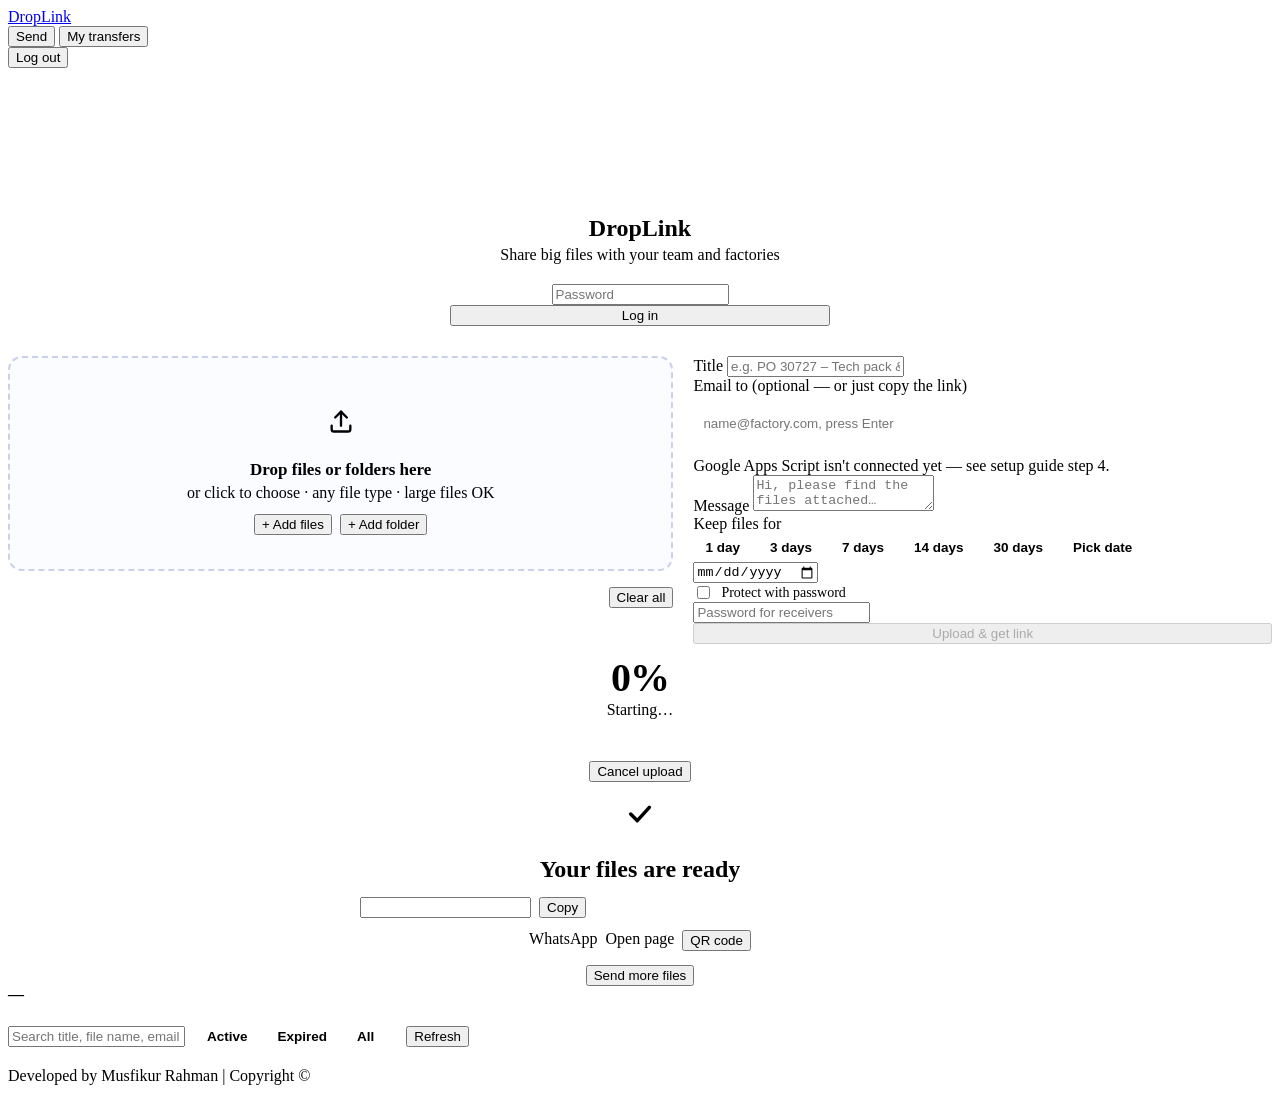
==== public/index.html @ f0fff917 "Add files via upload" ====
<!doctype html>
<html lang="en">
<head>
<meta charset="utf-8">
<meta name="viewport" content="width=device-width,initial-scale=1">
<title>DropLink — Send Files</title>
<meta name="robots" content="noindex">
<link rel="icon" href="data:image/svg+xml,%3Csvg xmlns='http://www.w3.org/2000/svg' viewBox='0 0 32 32'%3E%3Crect width='32' height='32' rx='8' fill='%233b5bfd'/%3E%3Cpath d='M16 7v13M10 14l6 6 6-6M9 25h14' stroke='white' stroke-width='3' fill='none' stroke-linecap='round' stroke-linejoin='round'/%3E%3C/svg%3E">
<link rel="stylesheet" href="/style.css">
<style>
  .login{max-width:380px;margin:9vh auto 0;text-align:center}
  .login .logo{width:52px;height:52px;border-radius:14px;margin:0 auto 14px}
  .login .logo svg{width:26px;height:26px}
  .login h1{margin:0 0 4px;font-size:24px}
  .grid{display:grid;grid-template-columns:1.15fr 1fr;gap:20px;align-items:start}
  .drop{border:2px dashed #c9d1ea;border-radius:14px;padding:34px 18px;text-align:center;cursor:pointer;transition:.15s;background:#fbfcff}
  .drop.over{border-color:var(--pri);background:var(--pri-soft)}
  .drop .big{width:58px;height:58px;border-radius:50%;background:var(--pri-soft);color:var(--pri);display:grid;place-items:center;margin:0 auto 10px}
  .drop .big svg{width:28px;height:28px}
  .drop h3{margin:0 0 4px;font-size:17px}
  .addrow{display:flex;gap:8px;justify-content:center;margin-top:12px;flex-wrap:wrap}
  .sumline{display:flex;justify-content:space-between;align-items:center;margin:16px 0 4px;font-size:14px}
  .files{max-height:360px;overflow:auto}
  .chips{display:flex;flex-wrap:wrap;gap:6px;border:1px solid var(--line);border-radius:10px;padding:6px 8px;background:#fff;cursor:text;min-height:44px;align-items:center}
  .chips:focus-within{border-color:var(--pri);box-shadow:0 0 0 3px var(--pri-soft)}
  .chip{display:inline-flex;align-items:center;gap:4px;background:var(--pri-soft);color:var(--pri2);padding:3px 4px 3px 10px;border-radius:99px;font-size:13px;font-weight:600}
  .chip button{border:0;background:none;cursor:pointer;color:inherit;font-size:16px;line-height:1;padding:0 4px}
  .chips input{border:0;outline:0;flex:1;min-width:140px;padding:5px 2px}
  .seg{display:flex;gap:6px;flex-wrap:wrap}
  .seg button{border:1px solid var(--line);background:#fff;border-radius:9px;padding:7px 12px;cursor:pointer;font-weight:600;font-size:13.5px;color:var(--ink2)}
  .seg button.on{border-color:var(--pri);background:var(--pri-soft);color:var(--pri2)}
  .toggle{display:flex;align-items:center;gap:8px;font-size:14px;cursor:pointer;user-select:none}
  .prog-big{font-size:40px;font-weight:700;letter-spacing:-1px}
  .done-ic{width:64px;height:64px;border-radius:50%;background:var(--ok-soft);color:var(--ok);display:grid;place-items:center;margin:0 auto 10px}
  .done-ic svg{width:32px;height:32px}
  .linkbox{display:flex;gap:8px;margin-top:14px}
  .linkbox input{font-family:ui-monospace,Consolas,monospace;font-size:13.5px}
  .share{display:flex;gap:8px;justify-content:center;flex-wrap:wrap;margin-top:12px}
  .qr{display:grid;place-items:center;margin-top:14px}
  .qr svg{width:170px;height:170px}
  .usage{display:flex;align-items:center;gap:16px;flex-wrap:wrap}
  .usage .bar{flex:1;min-width:180px;height:10px}
  .tlist{display:flex;flex-direction:column;gap:12px;margin-top:16px}
  .t{background:#fff;border-radius:var(--r);box-shadow:var(--sh);padding:16px 18px}
  .t.exp{opacity:.62}
  .t-head{display:flex;gap:12px;align-items:flex-start}
  .t-title{font-weight:700;font-size:16px;word-break:break-word}
  .t-meta{font-size:13px;color:var(--mute);margin-top:2px}
  .t-pills{display:flex;gap:6px;flex-wrap:wrap;margin-top:8px}
  .t-acts{display:flex;gap:6px;flex-wrap:wrap;margin-top:12px;padding-top:12px;border-top:1px solid var(--line)}
  .t-files{margin-top:10px;background:var(--bg);border-radius:10px;padding:4px 12px}
  .t-files li{padding:7px 0}
  .t-files .ficon{width:30px;height:30px;font-size:9px}
  .toolbar{display:flex;gap:10px;flex-wrap:wrap;align-items:center;margin-top:18px}
  .toolbar .in{max-width:340px}
  .empty{text-align:center;padding:50px 16px;color:var(--mute)}
  @media (max-width:820px){.grid{grid-template-columns:1fr}}
</style>
</head>
<body>
<header class="top">
  <div class="wrap">
    <a class="brand" href="/"><div class="logo"></div><span class="bt">DropLink</span></a>
    <div class="spacer"></div>
    <nav class="tabs hide" id="tabs">
      <button data-tab="send" class="on">Send</button>
      <button data-tab="list">My transfers</button>
    </nav>
    <button class="btn ghost sm hide" id="logoutBtn" title="Log out">Log out</button>
  </div>
</header>

<main>
<div class="wrap">

  <!-- LOGIN -->
  <section id="vLogin" class="hide">
    <div class="card login">
      <div class="logo"></div>
      <h1>DropLink</h1>
      <p class="muted" style="margin:0 0 20px">Share big files with your team and factories</p>
      <form id="loginForm">
        <input class="in" type="password" id="pw" placeholder="Password" autocomplete="current-password" required>
        <button class="btn pri big mt" style="width:100%">Log in</button>
        <p id="loginErr" class="small" style="color:var(--bad);min-height:20px;margin:10px 0 0"></p>
      </form>
    </div>
  </section>

  <!-- SEND -->
  <section id="vSend" class="hide">
    <div class="grid" id="composer">
      <div class="card">
        <div class="drop" id="drop">
          <div class="big"><svg viewBox="0 0 24 24" fill="none" stroke="currentColor" stroke-width="2" stroke-linecap="round" stroke-linejoin="round"><path d="M12 16V4"/><path d="m7 9 5-5 5 5"/><path d="M20 16v3a2 2 0 0 1-2 2H6a2 2 0 0 1-2-2v-3"/></svg></div>
          <h3>Drop files or folders here</h3>
          <div class="muted small">or click to choose · any file type · large files OK</div>
          <div class="addrow">
            <button class="btn sm" type="button" id="addFiles">+ Add files</button>
            <button class="btn sm" type="button" id="addFolder">+ Add folder</button>
          </div>
        </div>
        <input type="file" id="fileIn" multiple hidden>
        <input type="file" id="dirIn" webkitdirectory multiple hidden>
        <div id="fileArea" class="hide">
          <div class="sumline"><b id="sumTxt"></b><button class="btn ghost sm danger" id="clearAll" type="button">Clear all</button></div>
          <ul class="flist files" id="fileList"></ul>
        </div>
      </div>

      <div class="card">
        <label class="f" for="title">Title</label>
        <input class="in" id="title" maxlength="140" placeholder="e.g. PO 30727 – Tech pack & test reports">

        <div class="mt">
          <label class="f">Email to <span class="muted" style="font-weight:400">(optional — or just copy the link)</span></label>
          <div class="chips" id="chips"><input id="emailIn" list="contacts" placeholder="name@factory.com, press Enter" autocomplete="off"></div>
          <datalist id="contacts"></datalist>
          <div id="mailWarn" class="small hide" style="color:var(--warn);margin-top:6px">Google Apps Script isn't connected yet — see setup guide step 4.</div>
        </div>

        <div class="mt">
          <label class="f" for="msg">Message</label>
          <textarea class="in" id="msg" maxlength="3000" placeholder="Hi, please find the files attached…"></textarea>
        </div>

        <div class="mt">
          <label class="f">Keep files for</label>
          <div class="seg" id="expSeg">
            <button type="button" data-d="1">1 day</button>
            <button type="button" data-d="3">3 days</button>
            <button type="button" data-d="7" class="on">7 days</button>
            <button type="button" data-d="14">14 days</button>
            <button type="button" data-d="30">30 days</button>
            <button type="button" data-d="custom">Pick date</button>
          </div>
          <input type="date" class="in mt hide" id="expDate">
        </div>

        <div class="mt">
          <label class="toggle"><input type="checkbox" id="pwOn"> Protect with password</label>
          <input class="in mt hide" id="tpw" type="text" placeholder="Password for receivers" autocomplete="off">
        </div>

        <button class="btn pri big mt" style="width:100%" id="sendBtn" disabled>Upload &amp; get link</button>
        <p class="small muted" id="spaceHint" style="margin:10px 0 0;text-align:center"></p>
      </div>
    </div>

    <!-- uploading -->
    <div class="card hide" id="uploading" style="max-width:640px;margin:0 auto">
      <div style="text-align:center">
        <div class="prog-big" id="pPct">0%</div>
        <div class="muted" id="pInfo">Starting…</div>
        <div class="bar mt" style="height:10px"><i id="pBar"></i></div>
      </div>
      <ul class="flist mt" id="pFiles" style="max-height:300px;overflow:auto"></ul>
      <div style="text-align:center" class="mt"><button class="btn danger" id="cancelBtn">Cancel upload</button></div>
    </div>

    <!-- done -->
    <div class="card hide" id="done" style="max-width:560px;margin:0 auto;text-align:center">
      <div class="done-ic"><svg viewBox="0 0 24 24" fill="none" stroke="currentColor" stroke-width="2.6" stroke-linecap="round" stroke-linejoin="round"><path d="m5 12 5 5 9-10"/></svg></div>
      <h2 style="margin:0">Your files are ready</h2>
      <p class="muted" id="dInfo" style="margin:4px 0 0"></p>
      <div class="linkbox"><input class="in" id="dLink" readonly><button class="btn pri" id="dCopy">Copy</button></div>
      <div class="share">
        <a class="btn sm" id="dWa" target="_blank" rel="noopener">WhatsApp</a>
        <a class="btn sm" id="dOpen" target="_blank" rel="noopener">Open page</a>
        <button class="btn sm" id="dQrBtn">QR code</button>
      </div>
      <div class="qr hide" id="dQr"></div>
      <div id="dMail" class="mt small"></div>
      <button class="btn mt" id="again">Send more files</button>
    </div>
  </section>

  <!-- LIST -->
  <section id="vList" class="hide">
    <div class="card">
      <div class="usage">
        <div><b id="uTxt">—</b><div class="small muted" id="uSub"></div></div>
        <div class="bar"><i id="uBar"></i></div>
      </div>
    </div>
    <div class="toolbar">
      <input class="in" id="q" placeholder="Search title, file name, email…">
      <div class="seg" id="fSeg">
        <button data-f="active" class="on">Active</button>
        <button data-f="expired">Expired</button>
        <button data-f="all">All</button>
      </div>
      <div class="spacer"></div>
      <button class="btn sm" id="refresh">Refresh</button>
    </div>
    <div class="tlist" id="tlist"></div>
  </section>

</div>
</main>

<footer class="credit">Developed by Musfikur Rahman | Copyright © <span class="yr"></span></footer>

<script src="/vendor/qrcode.js"></script>
<script src="/common.js"></script>
<script>
const PART = 16 * 1024 * 1024;   // 16 MB chunks (multiple of 256 KB, as Google Drive requires)
const PARALLEL = 3;              // files uploaded at the same time
let ME = {}; let picked = []; let days = 7; let LIST = null; let filter = 'active';
let currentUpload = null;

// ---------- boot ----------
(async function boot() {
  try { ME = await api('me'); } catch (e) { ME = { admin: false }; }
  if (!ME.admin) return show('login');
  $('#tabs').classList.remove('hide'); $('#logoutBtn').classList.remove('hide');
  $('#mailWarn').classList.toggle('hide', !!ME.mail);
  show(location.hash === '#list' ? 'list' : 'send');
  loadContacts(); refreshSpace();
})();
function show(v) {
  ['login', 'send', 'list'].forEach(x => $('#v' + x[0].toUpperCase() + x.slice(1)).classList.toggle('hide', x !== v));
  $$('#tabs button').forEach(b => b.classList.toggle('on', b.dataset.tab === v));
  if (v === 'list') { history.replaceState(null, '', '#list'); loadList(); }
  if (v === 'send') history.replaceState(null, '', location.pathname);
}
$$('#tabs button').forEach(b => b.onclick = () => show(b.dataset.tab));
$('#loginForm').onsubmit = async (e) => {
  e.preventDefault(); $('#loginErr').textContent = '';
  try { await api('login', { method: 'POST', body: { password: $('#pw').value } }); location.reload(); }
  catch (err) { $('#loginErr').textContent = err.message; }
};
$('#logoutBtn').onclick = async () => { await api('logout', { method: 'POST' }); location.href = '/'; };

// ---------- picking files ----------
const drop = $('#drop');
drop.onclick = (e) => { if (!e.target.closest('button')) $('#fileIn').click(); };
$('#addFiles').onclick = () => $('#fileIn').click();
$('#addFolder').onclick = () => $('#dirIn').click();
$('#fileIn').onchange = (e) => { addFiles([...e.target.files].map(f => ({ file: f, path: f.name }))); e.target.value = ''; };
$('#dirIn').onchange = (e) => { addFiles([...e.target.files].map(f => ({ file: f, path: f.webkitRelativePath || f.name }))); e.target.value = ''; };
['dragenter', 'dragover'].forEach(ev => drop.addEventListener(ev, e => { e.preventDefault(); drop.classList.add('over'); }));
['dragleave', 'drop'].forEach(ev => drop.addEventListener(ev, e => { e.preventDefault(); drop.classList.remove('over'); }));
document.addEventListener('dragover', e => e.preventDefault());
document.addEventListener('drop', e => e.preventDefault());
drop.addEventListener('drop', async (e) => {
  const items = [...(e.dataTransfer.items || [])];
  const entries = items.map(i => i.webkitGetAsEntry && i.webkitGetAsEntry()).filter(Boolean);
  if (!entries.length) return addFiles([...e.dataTransfer.files].map(f => ({ file: f, path: f.name })));
  const out = [];
  async function walk(entry, prefix) {
    if (entry.isFile) { const f = await new Promise((res, rej) => entry.file(res, rej)); out.push({ file: f, path: prefix + f.name }); }
    else if (entry.isDirectory) {
      const reader = entry.createReader(); let batch;
      do { batch = await new Promise((res, rej) => reader.readEntries(res, rej)); for (const en of batch) await walk(en, prefix + entry.name + '/'); } while (batch.length);
    }
  }
  for (const en of entries) await walk(en, '');
  addFiles(out);
});
function addFiles(list) {
  const seen = new Set(picked.map(p => p.path + '|' + p.file.size));
  for (const p of list) {
    if (/(^|\/)(\.DS_Store|Thumbs\.db|desktop\.ini)$/i.test(p.path)) continue;
    if (!seen.has(p.path + '|' + p.file.size)) { picked.push(p); seen.add(p.path + '|' + p.file.size); }
  }
  renderPicked();
}
function renderPicked() {
  const total = picked.reduce((s, p) => s + p.file.size, 0);
  $('#fileArea').classList.toggle('hide', !picked.length);
  $('#sumTxt').textContent = `${picked.length} file${picked.length !== 1 ? 's' : ''} · ${fmtSize(total)}`;
  $('#fileList').innerHTML = picked.map((p, i) => `<li>${fileIcon(p.path)}<div class="fname"><b title="${esc(p.path)}">${esc(p.path)}</b><span>${fmtSize(p.file.size)}</span></div>
     <button class="btn ghost sm" data-rm="${i}" title="Remove">✕</button></li>`).join('');
  $$('#fileList [data-rm]').forEach(b => b.onclick = () => { picked.splice(+b.dataset.rm, 1); renderPicked(); });
  $('#sendBtn').disabled = !picked.length;
  if (!$('#title').dataset.touched) $('#title').placeholder = picked.length === 1 ? picked[0].path.split('/').pop() : (picked.length ? `${picked.length} files` : 'e.g. PO 30727 – Tech pack & test reports');
  refreshSpace(total);
}
$('#clearAll').onclick = () => { picked = []; renderPicked(); };
$('#title').oninput = () => $('#title').dataset.touched = 1;
let SPACE = null;
async function refreshSpace(adding = 0) {
  try { if (!SPACE || !adding) SPACE = await api('usage'); } catch (e) { $('#spaceHint').textContent = ''; return; }
  if (SPACE.free === null || SPACE.free === undefined) { $('#spaceHint').textContent = SPACE.drive ? '' : 'Google Drive not connected yet — see setup guide'; return; }
  $('#spaceHint').innerHTML = adding > SPACE.free
    ? `<span style="color:var(--bad)">Too big: only ${fmtSize(SPACE.free)} free in Google Drive. Delete old transfers in “My transfers”.</span>`
    : `${fmtSize(SPACE.free)} free in your Google Drive`;
}

// ---------- recipients ----------
let emails = [];
const emailRe = /^[^@\s]+@[^@\s]+\.[^@\s]+$/;
function renderChips() {
  $$('#chips .chip').forEach(c => c.remove());
  emails.forEach((em, i) => {
    const c = document.createElement('span'); c.className = 'chip';
    c.innerHTML = `${esc(em)}<button type="button" title="Remove">×</button>`;
    c.querySelector('button').onclick = () => { emails.splice(i, 1); renderChips(); };
    $('#chips').insertBefore(c, $('#emailIn'));
  });
}
function takeEmails() {
  const parts = $('#emailIn').value.split(/[\s,;]+/).map(s => s.trim().toLowerCase()).filter(Boolean);
  const bad = [];
  for (const p of parts) { if (emailRe.test(p)) { if (!emails.includes(p)) emails.push(p); } else bad.push(p); }
  $('#emailIn').value = bad.join(' ');
  renderChips();
  return !bad.length;
}
$('#chips').onclick = () => $('#emailIn').focus();
$('#emailIn').onkeydown = (e) => {
  if (['Enter', ',', ';', ' ', 'Tab'].includes(e.key) && $('#emailIn').value.trim()) { if (e.key !== 'Tab') e.preventDefault(); takeEmails(); }
  else if (e.key === 'Backspace' && !$('#emailIn').value && emails.length) { emails.pop(); renderChips(); }
};
$('#emailIn').onblur = takeEmails;
$('#emailIn').addEventListener('paste', () => setTimeout(takeEmails, 0));
$('#emailIn').addEventListener('input', (e) => { if (e.inputType === 'insertReplacementText' || !e.inputType) takeEmails(); });
function loadContacts() {
  let c = []; try { c = JSON.parse(localStorage.getItem('dl_contacts') || '[]'); } catch (e) {}
  $('#contacts').innerHTML = c.map(x => `<option value="${esc(x)}">`).join('');
}
function saveContacts(list) {
  let c = []; try { c = JSON.parse(localStorage.getItem('dl_contacts') || '[]'); } catch (e) {}
  c = [...new Set([...list, ...c])].slice(0, 300);
  try { localStorage.setItem('dl_contacts', JSON.stringify(c)); } catch (e) {}
  loadContacts();
}

// ---------- options ----------
$$('#expSeg button').forEach(b => b.onclick = () => {
  $$('#expSeg button').forEach(x => x.classList.toggle('on', x === b));
  days = b.dataset.d;
  $('#expDate').classList.toggle('hide', days !== 'custom');
  if (days === 'custom' && !$('#expDate').value) {
    const d = new Date(Date.now() + 10 * 864e5); $('#expDate').value = d.toISOString().slice(0, 10);
  }
});
$('#expDate').min = new Date(Date.now() + 864e5).toISOString().slice(0, 10);
$('#pwOn').onchange = () => { $('#tpw').classList.toggle('hide', !$('#pwOn').checked); if ($('#pwOn').checked) $('#tpw').focus(); };

// ---------- upload ----------
$('#sendBtn').onclick = startUpload;
async function startUpload() {
  if (!takeEmails()) return toast('Please fix the invalid email address');
  if ($('#pwOn').checked && !$('#tpw').value.trim()) return toast('Enter a password or switch it off');
  const body = {
    title: $('#title').value.trim(), message: $('#msg').value.trim(),
    password: $('#pwOn').checked ? $('#tpw').value.trim() : '',
    files: picked.map(p => ({ name: p.path, size: p.file.size, type: p.file.type })),
  };
  if (days === 'custom') {
    const v = $('#expDate').value; if (!v) return toast('Pick an expiry date');
    body.expiresAt = new Date(v + 'T23:59:00').getTime();
  } else body.days = Number(days);

  $('#sendBtn').disabled = true;
  let t;
  try { t = await api('transfers', { method: 'POST', body }); }
  catch (e) { $('#sendBtn').disabled = false; return toast(e.message, 5000); }

  $('#composer').classList.add('hide'); $('#uploading').classList.remove('hide');
  const state = { t, cancelled: false, xhrs: new Set() };
  currentUpload = state;
  const items = t.files.map((f, i) => ({ ...f, file: picked[i].file, loaded: f.done ? f.size : 0 }));
  $('#pFiles').innerHTML = items.map((f, i) => `<li>${fileIcon(f.name)}<div class="fname"><b>${esc(f.name)}</b>
     <div class="bar ${f.done ? 'ok' : ''}" style="margin-top:6px"><i id="fb${i}" style="width:${f.done ? 100 : 0}%"></i></div></div>
     <span class="small muted" id="fs${i}" style="min-width:70px;text-align:right">${f.done ? 'Done' : fmtSize(f.size)}</span></li>`).join('');

  // Upload engine: each file goes up in order (Google Drive needs that), several files at once
  const total = items.reduce((s, f) => s + f.size, 0) || 1;
  const inflight = new Map();   // fileIndex -> bytes sent in current chunk
  const t0 = Date.now(); let lastB = 0, lastT = t0, speed = 0;
  const sentNow = () => items.reduce((s, f) => s + f.loaded, 0) + [...inflight.values()].reduce((s, v) => s + v, 0);
  lastB = sentNow();
  const tick = setInterval(() => {
    const now = Date.now(), cur = sentNow();
    const inst = (cur - lastB) / ((now - lastT) / 1000 || 1);
    speed = speed ? speed * 0.7 + inst * 0.3 : inst; lastB = cur; lastT = now;
    const pct = Math.min(100, (cur / total) * 100);
    $('#pPct').textContent = Math.floor(pct) + '%'; $('#pBar').style.width = pct + '%';
    const eta = speed > 0 ? (total - cur) / speed : 0;
    if (!state.retrying) $('#pInfo').textContent = `${fmtSize(cur)} of ${fmtSize(total)} · ${fmtSize(Math.max(0, speed))}/s` + (eta > 1 ? ` · ${eta > 90 ? Math.ceil(eta / 60) + ' min' : Math.ceil(eta) + ' sec'} left` : '');
    items.forEach((f, i) => {
      if (f.done) return;
      const el = $('#fb' + i); if (el) el.style.width = ((f.loaded + (inflight.get(i) || 0)) / f.size * 100) + '%';
    });
  }, 500);

  function putChunk(i, off, blob) {
    return new Promise((resolve, reject) => {
      const f = items[i];
      const xhr = new XMLHttpRequest(); state.xhrs.add(xhr);
      xhr.open('PUT', `/api/upload/chunk?f=${f.id}&o=${off}`);
      xhr.upload.onprogress = (e) => inflight.set(i, e.loaded);
      const end = () => { state.xhrs.delete(xhr); inflight.delete(i); };
      xhr.onload = () => {
        end();
        let d = {}; try { d = JSON.parse(xhr.responseText); } catch (e) {}
        if (xhr.status === 200) resolve(d);
        else { const err = new Error(d.error || 'HTTP ' + xhr.status); err.fatal = xhr.status === 410 || xhr.status === 404 || xhr.status === 400; reject(err); }
      };
      xhr.onerror = () => { end(); reject(new Error('Network error')); };
      xhr.onabort = () => { end(); const e = new Error('cancelled'); e.fatal = true; reject(e); };
      xhr.send(blob);
    });
  }
  async function uploadFile(i) {
    const f = items[i];
    let off = 0, tries = 0;
    while (!state.cancelled) {
      try {
        const r = await putChunk(i, off, f.file.slice(off, Math.min(f.size, off + PART)));
        tries = 0; state.retrying = false;
        off = r.next; f.loaded = Math.min(off, f.size);
        if (r.done) break;
      } catch (err) {
        if (err.fatal || state.cancelled || ++tries > 6) throw err;
        state.retrying = true;
        $('#pInfo').textContent = `Connection issue — retrying (${tries}/6)…`;
        await new Promise(r => setTimeout(r, 1500 * tries * tries));
        try { const s = await api('upload/status?f=' + f.id); off = s.next; f.loaded = off; if (s.done) break; } catch (e) {}
      }
    }
    if (state.cancelled) return;
    f.done = true; f.loaded = f.size;
    const el = $('#fb' + i); el.style.width = '100%'; el.parentNode.classList.add('ok'); $('#fs' + i).textContent = 'Done';
  }

  const queue = items.map((f, i) => i).filter(i => !items[i].done).sort((x, y) => items[y].size - items[x].size);
  let failed = null;
  async function worker() {
    while (queue.length && !failed && !state.cancelled) {
      const i = queue.shift();
      try { await uploadFile(i); } catch (e) { failed = failed || e; }
    }
  }
  await Promise.all(Array.from({ length: PARALLEL }, worker));
  clearInterval(tick);

  if (state.cancelled) return;
  if (failed) {
    $('#pInfo').innerHTML = `<span style="color:var(--bad)">Upload failed: ${esc(failed.message)}. Check your connection and try again.</span>`;
    $('#cancelBtn').textContent = 'Back';
    $('#cancelBtn').onclick = () => { api('transfers/' + t.id, { method: 'DELETE' }).catch(() => {}); resetComposer(false); };
    return;
  }
  $('#pPct').textContent = '100%'; $('#pBar').style.width = '100%';
  $('#pInfo').textContent = emails.length ? 'Finishing & sending emails…' : 'Finishing…';
  let fin;
  try { fin = await api(`transfers/${t.id}/finalize`, { method: 'POST', body: { recipients: emails } }); }
  catch (e) { $('#pInfo').innerHTML = `<span style="color:var(--bad)">${esc(e.message)}</span>`; return; }
  if (emails.length) saveContacts(emails);
  showDone(t, fin, total);
}
$('#cancelBtn').onclick = () => {
  if (!currentUpload || !confirm('Cancel this upload?')) return;
  currentUpload.cancelled = true; currentUpload.xhrs.forEach(x => x.abort());
  api('transfers/' + currentUpload.t.id, { method: 'DELETE' }).catch(() => {});
  resetComposer(false); toast('Upload cancelled');
};
window.addEventListener('beforeunload', (e) => {
  if (currentUpload && !currentUpload.finished && !currentUpload.cancelled && !$('#uploading').classList.contains('hide')) { e.preventDefault(); e.returnValue = ''; }
});

function showDone(t, fin, total) {
  currentUpload.finished = true;
  $('#uploading').classList.add('hide'); $('#done').classList.remove('hide');
  const link = fin.link || t.link;
  $('#dLink').value = link;
  const title = $('#title').value.trim() || $('#title').placeholder;
  const expTxt = days === 'custom' ? fmtDate(new Date($('#expDate').value + 'T23:59:00')) : `${days} day${days > 1 ? 's' : ''}`;
  $('#dInfo').textContent = `${picked.length} file${picked.length > 1 ? 's' : ''} · ${fmtSize(total)} · available for ${expTxt}`;
  $('#dOpen').href = link;
  $('#dWa').href = 'https://wa.me/?text=' + encodeURIComponent(`${title}\nDownload: ${link}` + ($('#pwOn').checked ? '\n(Password will be shared separately)' : ''));
  $('#dQr').innerHTML = qrSvg(link); $('#dQr').classList.add('hide');
  const em = fin.emailed || [];
  $('#dMail').innerHTML = em.length ? em.map(r => r.ok
    ? `<div style="color:var(--ok)">✓ Emailed ${esc(r.to)}</div>`
    : `<div style="color:var(--bad)">✕ ${esc(r.to)} — ${esc(r.error)}</div>`).join('') : '';
  SPACE = null; refreshSpace(); LIST = null;
}
$('#dCopy').onclick = () => copyText($('#dLink').value);
$('#dQrBtn').onclick = () => $('#dQr').classList.toggle('hide');
$('#again').onclick = () => resetComposer(true);
function resetComposer(clear) {
  currentUpload = null;
  if (clear) {
    picked = []; emails = []; renderChips(); $('#title').value = ''; delete $('#title').dataset.touched; $('#msg').value = '';
    $('#pwOn').checked = false; $('#tpw').value = ''; $('#tpw').classList.add('hide'); renderPicked();
  }
  $('#sendBtn').disabled = !picked.length;
  $('#cancelBtn').textContent = 'Cancel upload';
  $('#cancelBtn').onclick = null; $('#cancelBtn').onclick = () => {
    if (!currentUpload || !confirm('Cancel this upload?')) return;
    currentUpload.cancelled = true; currentUpload.xhrs.forEach(x => x.abort());
    api('transfers/' + currentUpload.t.id, { method: 'DELETE' }).catch(() => {});
    resetComposer(false); toast('Upload cancelled');
  };
  $('#uploading').classList.add('hide'); $('#done').classList.add('hide'); $('#composer').classList.remove('hide');
  $('#pPct').textContent = '0%'; $('#pBar').style.width = '0'; $('#pInfo').textContent = 'Starting…';
}
function qrSvg(text) {
  if (typeof qrcode === 'undefined') return '<p class="small muted">QR library could not load.</p>';
  const q = qrcode(0, 'M'); q.addData(text); q.make();
  return q.createSvgTag({ cellSize: 5, margin: 2, scalable: true });
}

// ---------- my transfers ----------
$('#refresh').onclick = () => { LIST = null; loadList(); };
$('#q').oninput = renderList;
$$('#fSeg button').forEach(b => b.onclick = () => { filter = b.dataset.f; $$('#fSeg button').forEach(x => x.classList.toggle('on', x === b)); renderList(); });
async function loadList() {
  if (!LIST) $('#tlist').innerHTML = '<div class="empty">Loading…</div>';
  try { LIST = await api('transfers'); } catch (e) { $('#tlist').innerHTML = `<div class="empty">${esc(e.message)}</div>`; return; }
  const u = LIST.usage, d = u.drive;
  if (d && d.limit) {
    const pct = Math.min(100, d.usage / d.limit * 100);
    $('#uTxt').textContent = `Google Drive: ${fmtSize(d.usage)} used of ${fmtSize(d.limit)}`;
    $('#uSub').textContent = `DropLink files: ${fmtSize(u.used)} in ${u.active} active transfer${u.active !== 1 ? 's' : ''} · ${fmtSize(Math.max(0, d.limit - d.usage))} free`;
    $('#uBar').style.width = pct + '%';
    $('#uBar').style.background = pct > 90 ? 'var(--bad)' : pct > 75 ? 'var(--warn)' : 'var(--pri)';
  } else {
    $('#uTxt').textContent = `DropLink files: ${fmtSize(u.used)}`;
    $('#uSub').textContent = d ? 'Google Drive: unlimited plan' : 'Could not read Google Drive space (check Apps Script setup)';
    $('#uBar').style.width = '0';
  }
  renderList();
}
function renderList() {
  if (!LIST) return;
  const q = $('#q').value.trim().toLowerCase();
  const rows = LIST.transfers.filter(t => {
    const active = t.status === 'ready' && t.expires_at > Date.now();
    if (filter === 'active' && !active) return false;
    if (filter === 'expired' && active) return false;
    if (!q) return true;
    return (t.title + ' ' + t.message + ' ' + t.recipients.join(' ') + ' ' + t.files.map(f => f.name).join(' ')).toLowerCase().includes(q);
  });
  if (!rows.length) { $('#tlist').innerHTML = `<div class="empty">${q ? 'No matches.' : filter === 'active' ? 'No active transfers yet. Go to “Send” to upload files.' : 'Nothing here.'}</div>`; return; }
  $('#tlist').innerHTML = rows.map(t => {
    const active = t.status === 'ready' && t.expires_at > Date.now();
    const soon = active && t.expires_at - Date.now() < 864e5;
    return `<div class="t ${active ? '' : 'exp'}" data-id="${t.id}">
      <div class="t-head">
        <div style="flex:1;min-width:0">
          <div class="t-title">${esc(t.title)}</div>
          <div class="t-meta">${t.file_count} file${t.file_count !== 1 ? 's' : ''} · ${fmtSize(t.total_size)} · sent ${fmtDate(t.created_at, true)}</div>
          <div class="t-pills">
            ${active ? `<span class="pill ${soon ? 'warn' : 'ok'}">${timeLeft(t.expires_at)}</span>` : `<span class="pill bad">Expired ${fmtDate(t.expires_at)}</span>`}
            <span class="pill pri">⬇ ${t.downloads} download${t.downloads !== 1 ? 's' : ''}${t.last_download_at ? ' · last ' + ago(t.last_download_at) : ''}</span>
            ${t.locked ? '<span class="pill">🔒 Password</span>' : ''}
            ${t.recipients.length ? `<span class="pill" title="${esc(t.recipients.join(', '))}">✉ ${t.recipients.length} recipient${t.recipients.length > 1 ? 's' : ''}</span>` : ''}
          </div>
        </div>
      </div>
      ${active ? `<div class="t-acts">
        <button class="btn sm pri" data-a="copy">Copy link</button>
        <a class="btn sm" target="_blank" rel="noopener" href="https://wa.me/?text=${encodeURIComponent(t.title + '\nDownload: ' + t.link)}">WhatsApp</a>
        <button class="btn sm" data-a="email">Email</button>
        <button class="btn sm" data-a="extend">Extend</button>
        <button class="btn sm" data-a="qr">QR</button>
        <button class="btn sm" data-a="files">Files ▾</button>
        <a class="btn sm ghost" target="_blank" rel="noopener" href="${t.link}">Open</a>
        <div class="spacer"></div>
        <button class="btn sm ghost danger" data-a="del">Delete</button>
      </div>
      <ul class="flist t-files hide">${t.files.map(f => `<li>${fileIcon(f.name)}<div class="fname"><b>${esc(f.name)}</b><span>${fmtSize(f.size)} · ${f.downloads} download${f.downloads !== 1 ? 's' : ''}</span></div>
        <a class="btn sm ghost" href="/api/dl/${t.id}/${f.id}">Download</a></li>`).join('')}</ul>` : ''}
    </div>`;
  }).join('');
  $$('#tlist [data-a]').forEach(b => b.onclick = () => act(b.dataset.a, b.closest('.t').dataset.id, b));
}
function act(a, id, btn) {
  const t = LIST.transfers.find(x => x.id === id);
  if (a === 'copy') return copyText(t.link);
  if (a === 'files') { btn.closest('.t').querySelector('.t-files').classList.toggle('hide'); return; }
  if (a === 'qr') return modal(`<h3>Scan to download</h3><div class="qr">${qrSvg(t.link)}</div><p class="small muted" style="text-align:center;word-break:break-all">${esc(t.link)}</p>`, [{ t: 'Close' }]);
  if (a === 'extend') return modal(`<h3>Extend “${esc(t.title)}”</h3><p class="muted small">Currently expires ${fmtDate(t.expires_at, true)}.</p>
      <div class="seg" id="xSeg"><button data-d="1">+1 day</button><button data-d="3">+3 days</button><button data-d="7" class="on">+7 days</button><button data-d="14">+14 days</button><button data-d="30">+30 days</button></div>`,
    [{ t: 'Cancel' }, { t: 'Extend', pri: 1, fn: async (m) => {
      const d = m.querySelector('#xSeg .on').dataset.d;
      await api(`transfers/${id}/extend`, { method: 'POST', body: { days: d } }); toast('Extended by ' + d + ' days'); loadList();
    } }], (m) => $$('#xSeg button', m).forEach(b => b.onclick = () => $$('#xSeg button', m).forEach(x => x.classList.toggle('on', x === b))));
  if (a === 'email') return modal(`<h3>Email this transfer</h3>
      <label class="f">To (separate with commas)</label><textarea class="in" id="mTo" style="min-height:64px" placeholder="a@factory.com, b@factory.com"></textarea>
      <label class="f mt">Message</label><textarea class="in" id="mMsg">${esc(t.message)}</textarea>
      ${t.recipients.length ? `<p class="small muted">Already sent to: ${esc(t.recipients.join(', '))}</p>` : ''}`,
    [{ t: 'Cancel' }, { t: 'Send email', pri: 1, fn: async (m) => {
      const to = m.querySelector('#mTo').value;
      const r = await api(`transfers/${id}/email`, { method: 'POST', body: { recipients: to, message: m.querySelector('#mMsg').value } });
      const ok = r.emailed.filter(x => x.ok); const bad = r.emailed.filter(x => !x.ok);
      saveContacts(ok.map(x => x.to));
      toast(bad.length ? `Sent ${ok.length}, failed ${bad.length}: ${bad[0].error}` : `Email sent to ${ok.length} recipient${ok.length > 1 ? 's' : ''}`, 4500); loadList();
    } }]);
  if (a === 'del') return modal(`<h3>Delete transfer?</h3><p class="muted">“${esc(t.title)}” and its ${t.file_count} file(s) will be removed now. The link will stop working.</p>`,
    [{ t: 'Cancel' }, { t: 'Delete', pri: 1, danger: 1, fn: async () => { await api('transfers/' + id, { method: 'DELETE' }); toast('Deleted'); SPACE = null; loadList(); } }]);
}
function modal(html, buttons, init) {
  const bg = document.createElement('div'); bg.className = 'modal-bg';
  bg.innerHTML = `<div class="modal">${html}<div style="display:flex;gap:8px;justify-content:flex-end;margin-top:18px"></div></div>`;
  const m = bg.firstChild, row = m.lastChild;
  buttons.forEach(b => {
    const el = document.createElement('button'); el.className = 'btn' + (b.pri ? ' pri' : ''); el.textContent = b.t; el.style.flex = '0 0 auto';
    if (b.danger) { el.style.background = 'var(--bad)'; el.style.borderColor = 'var(--bad)'; }
    el.onclick = async () => {
      if (!b.fn) return bg.remove();
      el.disabled = true;
      try { await b.fn(m); bg.remove(); } catch (e) { toast(e.message, 4500); el.disabled = false; }
    };
    row.appendChild(el);
  });
  bg.onclick = (e) => { if (e.target === bg) bg.remove(); };
  document.body.appendChild(bg);
  if (init) init(m);
}
</script>
</body>
</html>
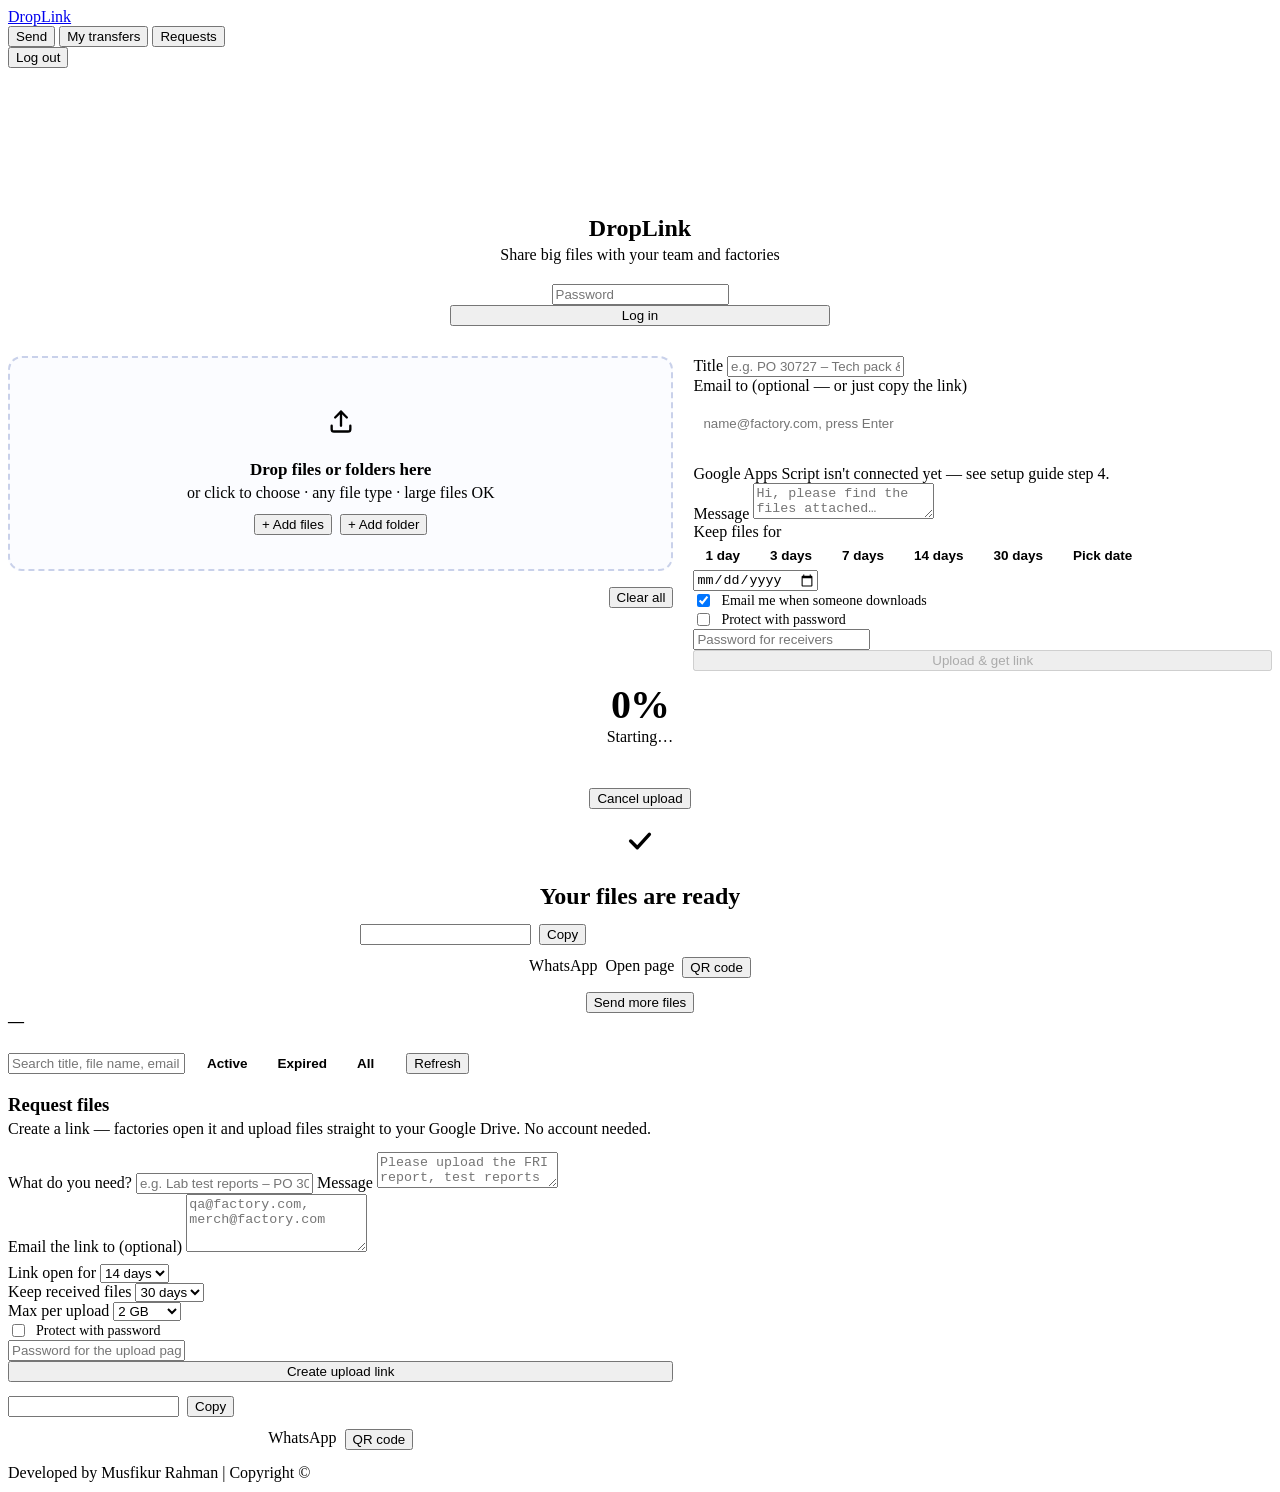
==== commit 01e86696: "Add files via upload" ====
--- a/public/index.html
+++ b/public/index.html
@@ -54,6 +54,11 @@
   .toolbar{display:flex;gap:10px;flex-wrap:wrap;align-items:center;margin-top:18px}
   .toolbar .in{max-width:340px}
   .empty{text-align:center;padding:50px 16px;color:var(--mute)}
+  .grpRow{display:flex;gap:6px;flex-wrap:wrap;align-items:center;margin-top:8px;font-size:13px}
+  .grpRow .g{border:1px dashed #c9d1ea;background:#fbfcff;border-radius:99px;padding:3px 11px;cursor:pointer;font-weight:600;color:var(--ink2);font-size:12.5px}
+  .grpRow .g:hover{border-color:var(--pri);color:var(--pri)}
+  .grpRow .lnk{background:none;border:0;color:var(--pri);cursor:pointer;font-size:12.5px;padding:3px 4px}
+  .pill.in{background:#fff4e0;color:#a35f00}
   @media (max-width:820px){.grid{grid-template-columns:1fr}}
 </style>
 </head>
@@ -65,6 +70,7 @@
     <nav class="tabs hide" id="tabs">
       <button data-tab="send" class="on">Send</button>
       <button data-tab="list">My transfers</button>
+      <button data-tab="req">Requests</button>
     </nav>
     <button class="btn ghost sm hide" id="logoutBtn" title="Log out">Log out</button>
   </div>
@@ -116,6 +122,7 @@
           <label class="f">Email to <span class="muted" style="font-weight:400">(optional — or just copy the link)</span></label>
           <div class="chips" id="chips"><input id="emailIn" list="contacts" placeholder="name@factory.com, press Enter" autocomplete="off"></div>
           <datalist id="contacts"></datalist>
+          <div class="grpRow" data-target="chips"></div>
           <div id="mailWarn" class="small hide" style="color:var(--warn);margin-top:6px">Google Apps Script isn't connected yet — see setup guide step 4.</div>
         </div>
 
@@ -137,6 +144,9 @@
           <input type="date" class="in mt hide" id="expDate">
         </div>
 
+        <div class="mt" id="notifyWrap">
+          <label class="toggle"><input type="checkbox" id="notifyOn" checked> Email me when someone downloads</label>
+        </div>
         <div class="mt">
           <label class="toggle"><input type="checkbox" id="pwOn"> Protect with password</label>
           <input class="in mt hide" id="tpw" type="text" placeholder="Password for receivers" autocomplete="off">
@@ -196,6 +206,45 @@
     <div class="tlist" id="tlist"></div>
   </section>
 
+  <!-- REQUESTS -->
+  <section id="vReq" class="hide">
+    <div class="grid">
+      <div class="card">
+        <h3 style="margin:0 0 4px">Request files</h3>
+        <p class="muted small" style="margin:0 0 14px">Create a link — factories open it and upload files straight to your Google Drive. No account needed.</p>
+        <label class="f" for="rqTitle">What do you need?</label>
+        <input class="in" id="rqTitle" maxlength="140" placeholder="e.g. Lab test reports – PO 30727">
+        <label class="f mt" for="rqMsg">Message</label>
+        <textarea class="in" id="rqMsg" maxlength="3000" placeholder="Please upload the FRI report, test reports and photos."></textarea>
+        <div class="mt">
+          <label class="f">Email the link to <span class="muted" style="font-weight:400">(optional)</span></label>
+          <textarea class="in" id="rqTo" style="min-height:52px" placeholder="qa@factory.com, merch@factory.com"></textarea>
+          <div class="grpRow" data-target="rqTo"></div>
+        </div>
+        <div class="row mt">
+          <div><label class="f" for="rqDays">Link open for</label>
+            <select class="in" id="rqDays"><option value="3">3 days</option><option value="7">7 days</option><option value="14" selected>14 days</option><option value="30">30 days</option><option value="90">90 days</option></select></div>
+          <div><label class="f" for="rqKeep">Keep received files</label>
+            <select class="in" id="rqKeep"><option value="7">7 days</option><option value="14">14 days</option><option value="30" selected>30 days</option><option value="60">60 days</option><option value="90">90 days</option></select></div>
+          <div><label class="f" for="rqMax">Max per upload</label>
+            <select class="in" id="rqMax"><option value="0.5">500 MB</option><option value="1">1 GB</option><option value="2" selected>2 GB</option><option value="5">5 GB</option></select></div>
+        </div>
+        <div class="mt"><label class="toggle"><input type="checkbox" id="rqPwOn"> Protect with password</label>
+          <input class="in mt hide" id="rqPw" type="text" placeholder="Password for the upload page" autocomplete="off"></div>
+        <button class="btn pri big mt" style="width:100%" id="rqCreate">Create upload link</button>
+        <div id="rqDone" class="hide mt" style="text-align:center">
+          <div class="linkbox"><input class="in" id="rqLink" readonly><button class="btn pri" id="rqCopy">Copy</button></div>
+          <div class="share"><a class="btn sm" id="rqWa" target="_blank" rel="noopener">WhatsApp</a><button class="btn sm" id="rqQrBtn">QR code</button></div>
+          <div class="qr hide" id="rqQr"></div>
+          <div id="rqMail" class="small mt"></div>
+        </div>
+      </div>
+      <div>
+        <div class="tlist" id="rqList" style="margin-top:0"></div>
+      </div>
+    </div>
+  </section>
+
 </div>
 </main>
 
@@ -203,9 +252,8 @@
 
 <script src="/vendor/qrcode.js"></script>
 <script src="/common.js"></script>
+<script src="/uploader.js"></script>
 <script>
-const PART = 16 * 1024 * 1024;   // 16 MB chunks (multiple of 256 KB, as Google Drive requires)
-const PARALLEL = 3;              // files uploaded at the same time
 let ME = {}; let picked = []; let days = 7; let LIST = null; let filter = 'active';
 let currentUpload = null;
 
@@ -215,13 +263,15 @@
   if (!ME.admin) return show('login');
   $('#tabs').classList.remove('hide'); $('#logoutBtn').classList.remove('hide');
   $('#mailWarn').classList.toggle('hide', !!ME.mail);
-  show(location.hash === '#list' ? 'list' : 'send');
-  loadContacts(); refreshSpace();
+  show(location.hash === '#list' ? 'list' : location.hash === '#req' ? 'req' : 'send');
+  loadContacts(); refreshSpace(); loadGroups();
+  if (!ME.notify) { $('#notifyOn').checked = false; $('#notifyWrap').innerHTML = '<span class="small muted">Tip: add NOTIFY_EMAIL in Cloudflare settings to get an email when files are downloaded.</span>'; }
 })();
 function show(v) {
-  ['login', 'send', 'list'].forEach(x => $('#v' + x[0].toUpperCase() + x.slice(1)).classList.toggle('hide', x !== v));
+  ['vLogin', 'vSend', 'vList', 'vReq'].forEach(id => $('#' + id).classList.toggle('hide', id !== { login: 'vLogin', send: 'vSend', list: 'vList', req: 'vReq' }[v]));
   $$('#tabs button').forEach(b => b.classList.toggle('on', b.dataset.tab === v));
   if (v === 'list') { history.replaceState(null, '', '#list'); loadList(); }
+  if (v === 'req') { history.replaceState(null, '', '#req'); loadReqs(); }
   if (v === 'send') history.replaceState(null, '', location.pathname);
 }
 $$('#tabs button').forEach(b => b.onclick = () => show(b.dataset.tab));
@@ -353,90 +403,24 @@
     const v = $('#expDate').value; if (!v) return toast('Pick an expiry date');
     body.expiresAt = new Date(v + 'T23:59:00').getTime();
   } else body.days = Number(days);
+  body.notify = !!($('#notifyOn') && $('#notifyOn').checked);
 
   $('#sendBtn').disabled = true;
+  // show progress screen immediately
+  $('#composer').classList.add('hide'); $('#uploading').classList.remove('hide');
+  $('#pPct').textContent = '0%'; $('#pBar').style.width = '0';
+  $('#pInfo').textContent = `Preparing ${picked.length} file${picked.length > 1 ? 's' : ''}…`;
+  $('#pFiles').innerHTML = '';
   let t;
   try { t = await api('transfers', { method: 'POST', body }); }
-  catch (e) { $('#sendBtn').disabled = false; return toast(e.message, 5000); }
-
-  $('#composer').classList.add('hide'); $('#uploading').classList.remove('hide');
+  catch (e) {
+    $('#uploading').classList.add('hide'); $('#composer').classList.remove('hide');
+    $('#sendBtn').disabled = false; return toast(e.message, 6000);
+  }
   const state = { t, cancelled: false, xhrs: new Set() };
   currentUpload = state;
   const items = t.files.map((f, i) => ({ ...f, file: picked[i].file, loaded: f.done ? f.size : 0 }));
-  $('#pFiles').innerHTML = items.map((f, i) => `<li>${fileIcon(f.name)}<div class="fname"><b>${esc(f.name)}</b>
-     <div class="bar ${f.done ? 'ok' : ''}" style="margin-top:6px"><i id="fb${i}" style="width:${f.done ? 100 : 0}%"></i></div></div>
-     <span class="small muted" id="fs${i}" style="min-width:70px;text-align:right">${f.done ? 'Done' : fmtSize(f.size)}</span></li>`).join('');
-
-  // Upload engine: each file goes up in order (Google Drive needs that), several files at once
-  const total = items.reduce((s, f) => s + f.size, 0) || 1;
-  const inflight = new Map();   // fileIndex -> bytes sent in current chunk
-  const t0 = Date.now(); let lastB = 0, lastT = t0, speed = 0;
-  const sentNow = () => items.reduce((s, f) => s + f.loaded, 0) + [...inflight.values()].reduce((s, v) => s + v, 0);
-  lastB = sentNow();
-  const tick = setInterval(() => {
-    const now = Date.now(), cur = sentNow();
-    const inst = (cur - lastB) / ((now - lastT) / 1000 || 1);
-    speed = speed ? speed * 0.7 + inst * 0.3 : inst; lastB = cur; lastT = now;
-    const pct = Math.min(100, (cur / total) * 100);
-    $('#pPct').textContent = Math.floor(pct) + '%'; $('#pBar').style.width = pct + '%';
-    const eta = speed > 0 ? (total - cur) / speed : 0;
-    if (!state.retrying) $('#pInfo').textContent = `${fmtSize(cur)} of ${fmtSize(total)} · ${fmtSize(Math.max(0, speed))}/s` + (eta > 1 ? ` · ${eta > 90 ? Math.ceil(eta / 60) + ' min' : Math.ceil(eta) + ' sec'} left` : '');
-    items.forEach((f, i) => {
-      if (f.done) return;
-      const el = $('#fb' + i); if (el) el.style.width = ((f.loaded + (inflight.get(i) || 0)) / f.size * 100) + '%';
-    });
-  }, 500);
-
-  function putChunk(i, off, blob) {
-    return new Promise((resolve, reject) => {
-      const f = items[i];
-      const xhr = new XMLHttpRequest(); state.xhrs.add(xhr);
-      xhr.open('PUT', `/api/upload/chunk?f=${f.id}&o=${off}`);
-      xhr.upload.onprogress = (e) => inflight.set(i, e.loaded);
-      const end = () => { state.xhrs.delete(xhr); inflight.delete(i); };
-      xhr.onload = () => {
-        end();
-        let d = {}; try { d = JSON.parse(xhr.responseText); } catch (e) {}
-        if (xhr.status === 200) resolve(d);
-        else { const err = new Error(d.error || 'HTTP ' + xhr.status); err.fatal = xhr.status === 410 || xhr.status === 404 || xhr.status === 400; reject(err); }
-      };
-      xhr.onerror = () => { end(); reject(new Error('Network error')); };
-      xhr.onabort = () => { end(); const e = new Error('cancelled'); e.fatal = true; reject(e); };
-      xhr.send(blob);
-    });
-  }
-  async function uploadFile(i) {
-    const f = items[i];
-    let off = 0, tries = 0;
-    while (!state.cancelled) {
-      try {
-        const r = await putChunk(i, off, f.file.slice(off, Math.min(f.size, off + PART)));
-        tries = 0; state.retrying = false;
-        off = r.next; f.loaded = Math.min(off, f.size);
-        if (r.done) break;
-      } catch (err) {
-        if (err.fatal || state.cancelled || ++tries > 6) throw err;
-        state.retrying = true;
-        $('#pInfo').textContent = `Connection issue — retrying (${tries}/6)…`;
-        await new Promise(r => setTimeout(r, 1500 * tries * tries));
-        try { const s = await api('upload/status?f=' + f.id); off = s.next; f.loaded = off; if (s.done) break; } catch (e) {}
-      }
-    }
-    if (state.cancelled) return;
-    f.done = true; f.loaded = f.size;
-    const el = $('#fb' + i); el.style.width = '100%'; el.parentNode.classList.add('ok'); $('#fs' + i).textContent = 'Done';
-  }
-
-  const queue = items.map((f, i) => i).filter(i => !items[i].done).sort((x, y) => items[y].size - items[x].size);
-  let failed = null;
-  async function worker() {
-    while (queue.length && !failed && !state.cancelled) {
-      const i = queue.shift();
-      try { await uploadFile(i); } catch (e) { failed = failed || e; }
-    }
-  }
-  await Promise.all(Array.from({ length: PARALLEL }, worker));
-  clearInterval(tick);
+  const { failed, total } = await runUpload(items, state);
 
   if (state.cancelled) return;
   if (failed) {
@@ -549,6 +533,8 @@
           <div class="t-pills">
             ${active ? `<span class="pill ${soon ? 'warn' : 'ok'}">${timeLeft(t.expires_at)}</span>` : `<span class="pill bad">Expired ${fmtDate(t.expires_at)}</span>`}
             <span class="pill pri">⬇ ${t.downloads} download${t.downloads !== 1 ? 's' : ''}${t.last_download_at ? ' · last ' + ago(t.last_download_at) : ''}</span>
+            ${t.request_id ? `<span class="pill in" title="${esc((t.from_email || '') + (t.from_note ? ' · ' + t.from_note : ''))}">📥 Received from ${esc(t.from_name)}</span>` : ''}
+            ${t.notify ? '<span class="pill" title="You get an email on the first download">🔔 Notify</span>' : ''}
             ${t.locked ? '<span class="pill">🔒 Password</span>' : ''}
             ${t.recipients.length ? `<span class="pill" title="${esc(t.recipients.join(', '))}">✉ ${t.recipients.length} recipient${t.recipients.length > 1 ? 's' : ''}</span>` : ''}
           </div>
@@ -583,7 +569,7 @@
       await api(`transfers/${id}/extend`, { method: 'POST', body: { days: d } }); toast('Extended by ' + d + ' days'); loadList();
     } }], (m) => $$('#xSeg button', m).forEach(b => b.onclick = () => $$('#xSeg button', m).forEach(x => x.classList.toggle('on', x === b))));
   if (a === 'email') return modal(`<h3>Email this transfer</h3>
-      <label class="f">To (separate with commas)</label><textarea class="in" id="mTo" style="min-height:64px" placeholder="a@factory.com, b@factory.com"></textarea>
+      <label class="f">To (separate with commas)</label><textarea class="in" id="mTo" style="min-height:64px" placeholder="a@factory.com, b@factory.com"></textarea><div class="grpRow" data-target="mTo"></div>
       <label class="f mt">Message</label><textarea class="in" id="mMsg">${esc(t.message)}</textarea>
       ${t.recipients.length ? `<p class="small muted">Already sent to: ${esc(t.recipients.join(', '))}</p>` : ''}`,
     [{ t: 'Cancel' }, { t: 'Send email', pri: 1, fn: async (m) => {
@@ -592,7 +578,7 @@
       const ok = r.emailed.filter(x => x.ok); const bad = r.emailed.filter(x => !x.ok);
       saveContacts(ok.map(x => x.to));
       toast(bad.length ? `Sent ${ok.length}, failed ${bad.length}: ${bad[0].error}` : `Email sent to ${ok.length} recipient${ok.length > 1 ? 's' : ''}`, 4500); loadList();
-    } }]);
+    } }], () => renderGroupRows());
   if (a === 'del') return modal(`<h3>Delete transfer?</h3><p class="muted">“${esc(t.title)}” and its ${t.file_count} file(s) will be removed now. The link will stop working.</p>`,
     [{ t: 'Cancel' }, { t: 'Delete', pri: 1, danger: 1, fn: async () => { await api('transfers/' + id, { method: 'DELETE' }); toast('Deleted'); SPACE = null; loadList(); } }]);
 }
@@ -614,6 +600,121 @@
   document.body.appendChild(bg);
   if (init) init(m);
 }
+
+// ---------- contact groups ----------
+let GROUPS = [];
+async function loadGroups() {
+  try { GROUPS = (await api('groups')).groups; } catch (e) { GROUPS = []; }
+  renderGroupRows();
+}
+function renderGroupRows() {
+  $$('.grpRow').forEach(row => {
+    const target = row.dataset.target;
+    row.innerHTML = (GROUPS.length ? '<span class="muted">Groups:</span>' : '') +
+      GROUPS.map(g => `<button type="button" class="g" data-g="${g.id}" title="${esc(g.emails.join(', '))}">+ ${esc(g.name)} (${g.emails.length})</button>`).join('') +
+      (target === 'chips' ? '<button type="button" class="lnk" data-save>Save as group</button>' : '') +
+      '<button type="button" class="lnk" data-manage>Manage groups</button>';
+    $$('[data-g]', row).forEach(b => b.onclick = () => {
+      const g = GROUPS.find(x => x.id === b.dataset.g); if (!g) return;
+      if (target === 'chips') { g.emails.forEach(e => { if (!emails.includes(e)) emails.push(e); }); renderChips(); }
+      else { const ta = $('#' + target); const cur = ta.value.split(/[\s,;]+/).filter(Boolean); ta.value = [...new Set([...cur, ...g.emails])].join(', '); }
+      toast(`Added ${g.name}`);
+    });
+    const sv = $('[data-save]', row); if (sv) sv.onclick = () => { takeEmails(); if (!emails.length) return toast('Add some emails first'); groupModal({ name: '', emails: [...emails] }); };
+    $('[data-manage]', row).onclick = manageGroups;
+  });
+}
+function groupModal(g) {
+  modal(`<h3>${g.id ? 'Edit group' : 'New contact group'}</h3>
+    <label class="f">Group name</label><input class="in" id="gName" maxlength="60" placeholder="e.g. Factory A – QA team" value="${esc(g.name || '')}">
+    <label class="f mt">Emails (separate with commas)</label><textarea class="in" id="gEmails" style="min-height:90px">${esc((g.emails || []).join(', '))}</textarea>`,
+    [{ t: 'Cancel' }, { t: 'Save group', pri: 1, fn: async (m) => {
+      await api('groups', { method: 'POST', body: { id: g.id, name: m.querySelector('#gName').value, emails: m.querySelector('#gEmails').value } });
+      toast('Group saved'); await loadGroups();
+    } }]);
+}
+function manageGroups() {
+  const list = GROUPS.length ? GROUPS.map(g => `<li><div class="fname"><b>${esc(g.name)}</b><span>${esc(g.emails.join(', '))}</span></div>
+      <button class="btn sm ghost" data-edit="${g.id}">Edit</button><button class="btn sm ghost danger" data-del="${g.id}">Delete</button></li>`).join('')
+    : '<p class="muted">No groups yet.</p>';
+  modal(`<h3>Contact groups</h3><ul class="flist" style="max-height:340px;overflow:auto">${list}</ul>`,
+    [{ t: 'Close' }, { t: '+ New group', pri: 1, fn: async () => { setTimeout(() => groupModal({}), 0); } }],
+    (m) => {
+      $$('[data-edit]', m).forEach(b => b.onclick = () => { m.parentNode.remove(); groupModal(GROUPS.find(x => x.id === b.dataset.edit)); });
+      $$('[data-del]', m).forEach(b => b.onclick = async () => {
+        if (!confirm('Delete this group?')) return;
+        await api('groups/' + b.dataset.del, { method: 'DELETE' }); await loadGroups(); m.parentNode.remove(); manageGroups();
+      });
+    });
+}
+
+// ---------- file requests ----------
+let REQS = [];
+$('#rqPwOn').onchange = () => $('#rqPw').classList.toggle('hide', !$('#rqPwOn').checked);
+$('#rqCreate').onclick = async () => {
+  const btn = $('#rqCreate');
+  if ($('#rqPwOn').checked && !$('#rqPw').value.trim()) return toast('Enter a password or switch it off');
+  btn.disabled = true;
+  try {
+    const r = await api('requests', { method: 'POST', body: {
+      title: $('#rqTitle').value, message: $('#rqMsg').value, recipients: $('#rqTo').value,
+      days: $('#rqDays').value, keepDays: $('#rqKeep').value, maxGb: $('#rqMax').value,
+      password: $('#rqPwOn').checked ? $('#rqPw').value.trim() : '' } });
+    $('#rqDone').classList.remove('hide'); $('#rqLink').value = r.link;
+    $('#rqWa').href = 'https://wa.me/?text=' + encodeURIComponent(`Please upload: ${$('#rqTitle').value}\n${r.link}`);
+    $('#rqQr').innerHTML = qrSvg(r.link); $('#rqQr').classList.add('hide');
+    $('#rqMail').innerHTML = (r.emailed || []).map(x => x.ok ? `<div style="color:var(--ok)">✓ Emailed ${esc(x.to)}</div>` : `<div style="color:var(--bad)">✕ ${esc(x.to)} — ${esc(x.error)}</div>`).join('');
+    saveContacts((r.emailed || []).filter(x => x.ok).map(x => x.to));
+    $('#rqTitle').value = ''; $('#rqMsg').value = ''; $('#rqTo').value = '';
+    toast('Upload link created'); loadReqs();
+  } catch (e) { toast(e.message, 5000); }
+  btn.disabled = false;
+};
+$('#rqCopy').onclick = () => copyText($('#rqLink').value);
+$('#rqQrBtn').onclick = () => $('#rqQr').classList.toggle('hide');
+async function loadReqs() {
+  try { REQS = (await api('requests')).requests; } catch (e) { $('#rqList').innerHTML = `<div class="empty">${esc(e.message)}</div>`; return; }
+  if (!REQS.length) { $('#rqList').innerHTML = '<div class="card empty" style="padding:40px 16px">No upload links yet.<br>Create one on the left and send it to your factory.</div>'; return; }
+  $('#rqList').innerHTML = REQS.map(r => {
+    const open = r.status === 'open' && r.expires_at > Date.now();
+    return `<div class="t ${open ? '' : 'exp'}" data-id="${r.id}">
+      <div class="t-title">${esc(r.title)}</div>
+      <div class="t-meta">Created ${fmtDate(r.created_at)} · up to ${fmtSize(r.max_bytes)} per upload · keeps files ${r.keep_days} days</div>
+      <div class="t-pills">
+        ${open ? `<span class="pill ok">Open · ${timeLeft(r.expires_at)}</span>` : '<span class="pill bad">Closed</span>'}
+        <span class="pill ${r.received ? 'in' : ''}">📥 ${r.received} upload${r.received !== 1 ? 's' : ''} received</span>
+        ${r.locked ? '<span class="pill">🔒 Password</span>' : ''}
+        ${r.recipients.length ? `<span class="pill" title="${esc(r.recipients.join(', '))}">✉ ${r.recipients.length}</span>` : ''}
+      </div>
+      <div class="t-acts">
+        ${open ? `<button class="btn sm pri" data-r="copy">Copy link</button>
+        <a class="btn sm" target="_blank" rel="noopener" href="https://wa.me/?text=${encodeURIComponent('Please upload: ' + r.title + '\n' + r.link)}">WhatsApp</a>
+        <button class="btn sm" data-r="email">Email</button>
+        <button class="btn sm" data-r="qr">QR</button>` : ''}
+        ${r.received ? '<button class="btn sm" data-r="view">View received</button>' : ''}
+        <div class="spacer"></div>
+        <button class="btn sm ghost" data-r="${open ? 'close' : 'reopen'}">${open ? 'Close' : 'Reopen'}</button>
+        <button class="btn sm ghost danger" data-r="del">Delete</button>
+      </div></div>`;
+  }).join('');
+  $$('#rqList [data-r]').forEach(b => b.onclick = () => reqAct(b.dataset.r, b.closest('.t').dataset.id));
+}
+function reqAct(a, id) {
+  const r = REQS.find(x => x.id === id);
+  if (a === 'copy') return copyText(r.link);
+  if (a === 'qr') return modal(`<h3>Scan to upload</h3><div class="qr">${qrSvg(r.link)}</div><p class="small muted" style="text-align:center;word-break:break-all">${esc(r.link)}</p>`, [{ t: 'Close' }]);
+  if (a === 'view') { show('list'); $('#q').value = r.title; filter = 'all'; $$('#fSeg button').forEach(x => x.classList.toggle('on', x.dataset.f === 'all')); return; }
+  if (a === 'close' || a === 'reopen') return api(`requests/${id}/close`, { method: 'POST', body: { open: a === 'reopen' } }).then(() => { toast(a === 'close' ? 'Link closed' : 'Link reopened'); loadReqs(); });
+  if (a === 'email') return modal(`<h3>Email this upload link</h3><label class="f">To (separate with commas)</label>
+      <textarea class="in" id="mTo" style="min-height:64px"></textarea><div class="grpRow" data-target="mTo"></div>`,
+    [{ t: 'Cancel' }, { t: 'Send email', pri: 1, fn: async (m) => {
+      const x = await api(`requests/${id}/email`, { method: 'POST', body: { recipients: m.querySelector('#mTo').value } });
+      const ok = x.emailed.filter(e => e.ok), bad = x.emailed.filter(e => !e.ok);
+      toast(bad.length ? `Sent ${ok.length}, failed ${bad.length}: ${bad[0].error}` : `Email sent to ${ok.length}`, 4500); loadReqs();
+    } }], () => renderGroupRows());
+  if (a === 'del') return modal(`<h3>Delete upload link?</h3><p class="muted">“${esc(r.title)}” will stop accepting uploads. Files already received stay in My transfers.</p>`,
+    [{ t: 'Cancel' }, { t: 'Delete', pri: 1, danger: 1, fn: async () => { await api('requests/' + id, { method: 'DELETE' }); toast('Deleted'); loadReqs(); } }]);
+}
 </script>
 </body>
 </html>
